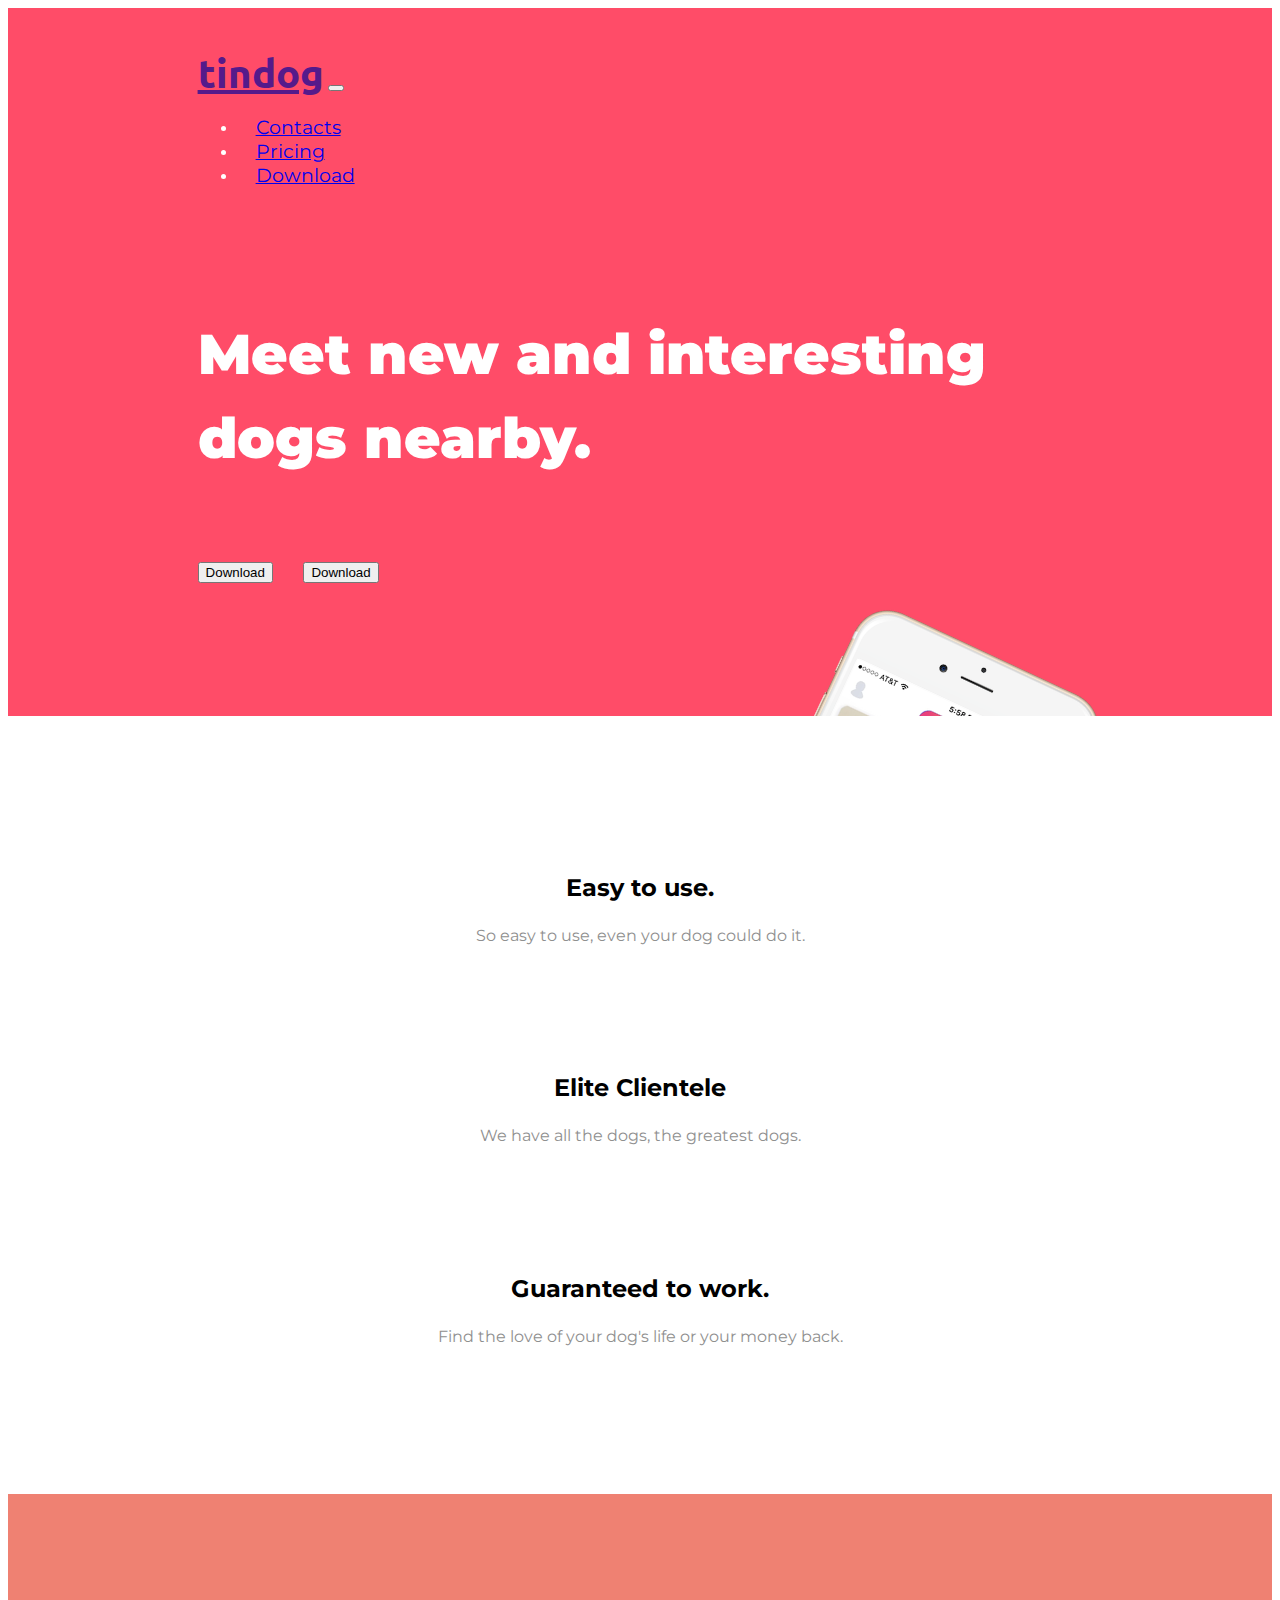
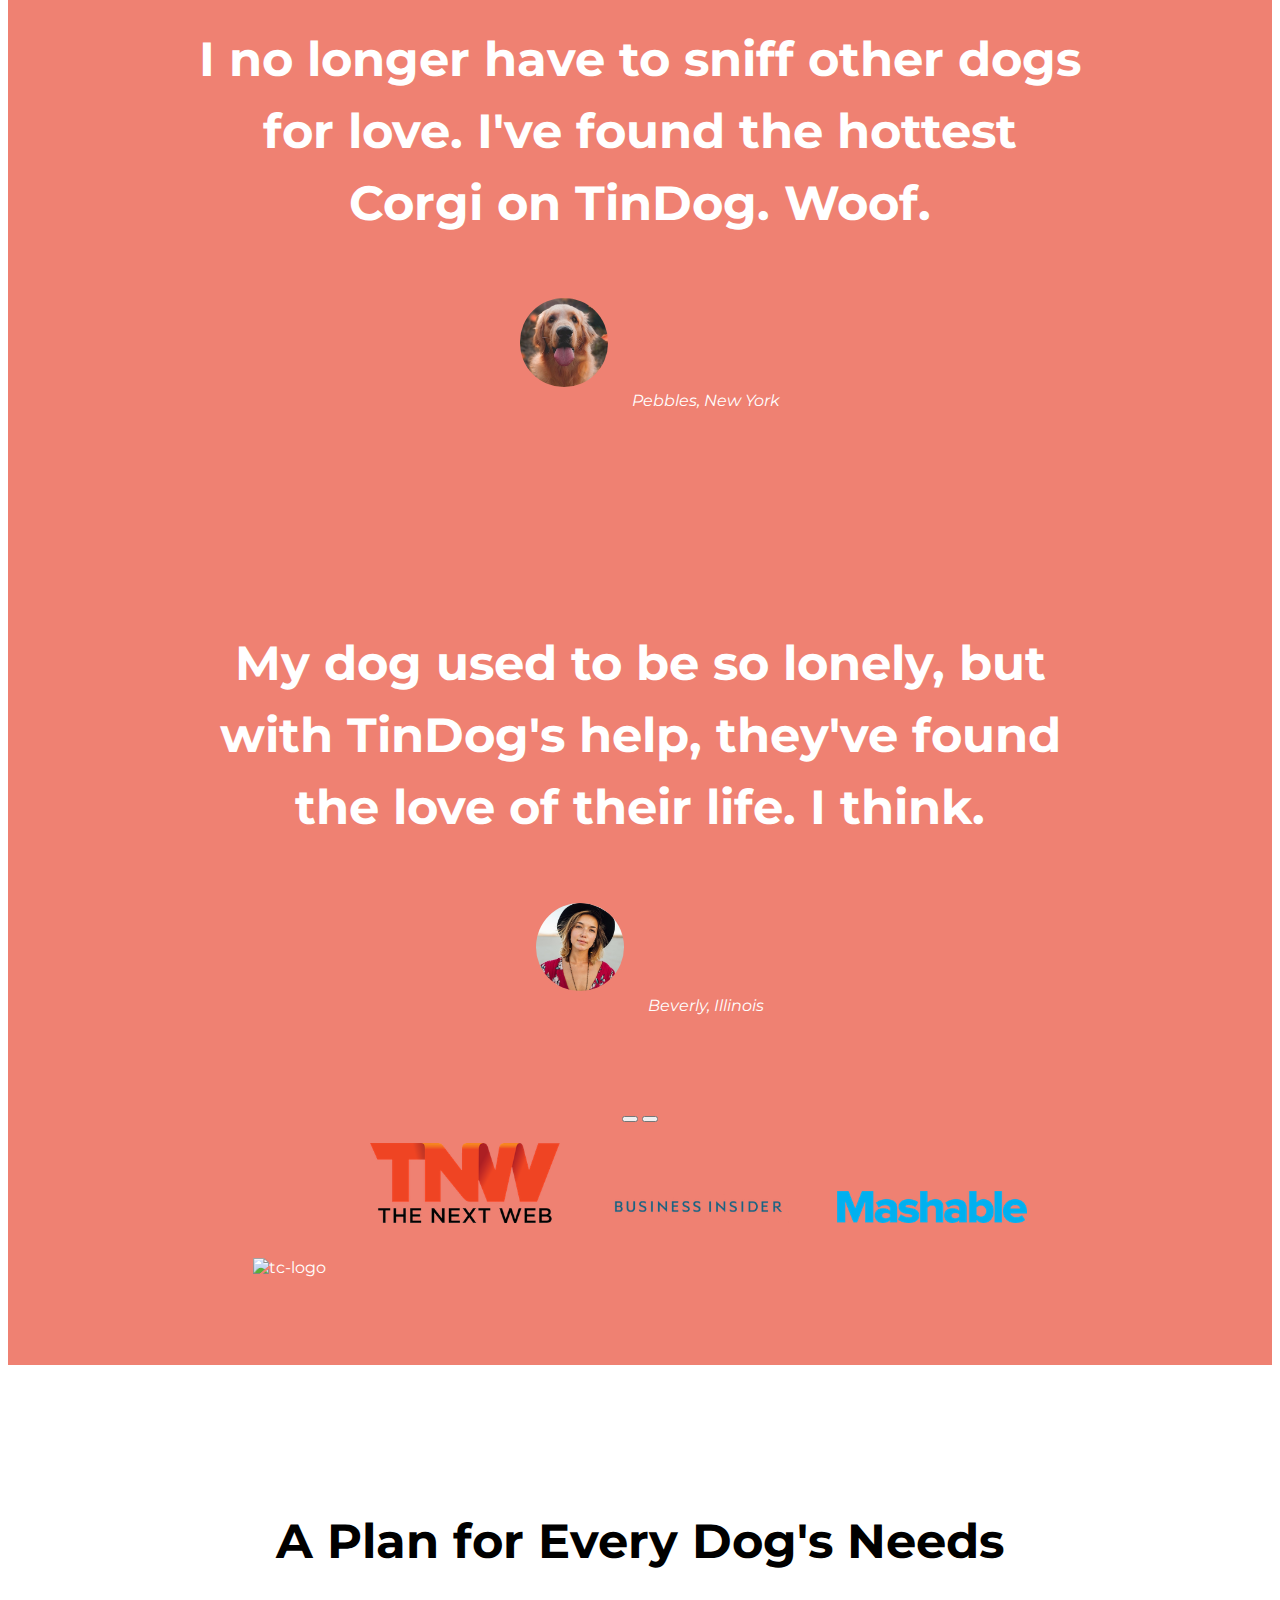
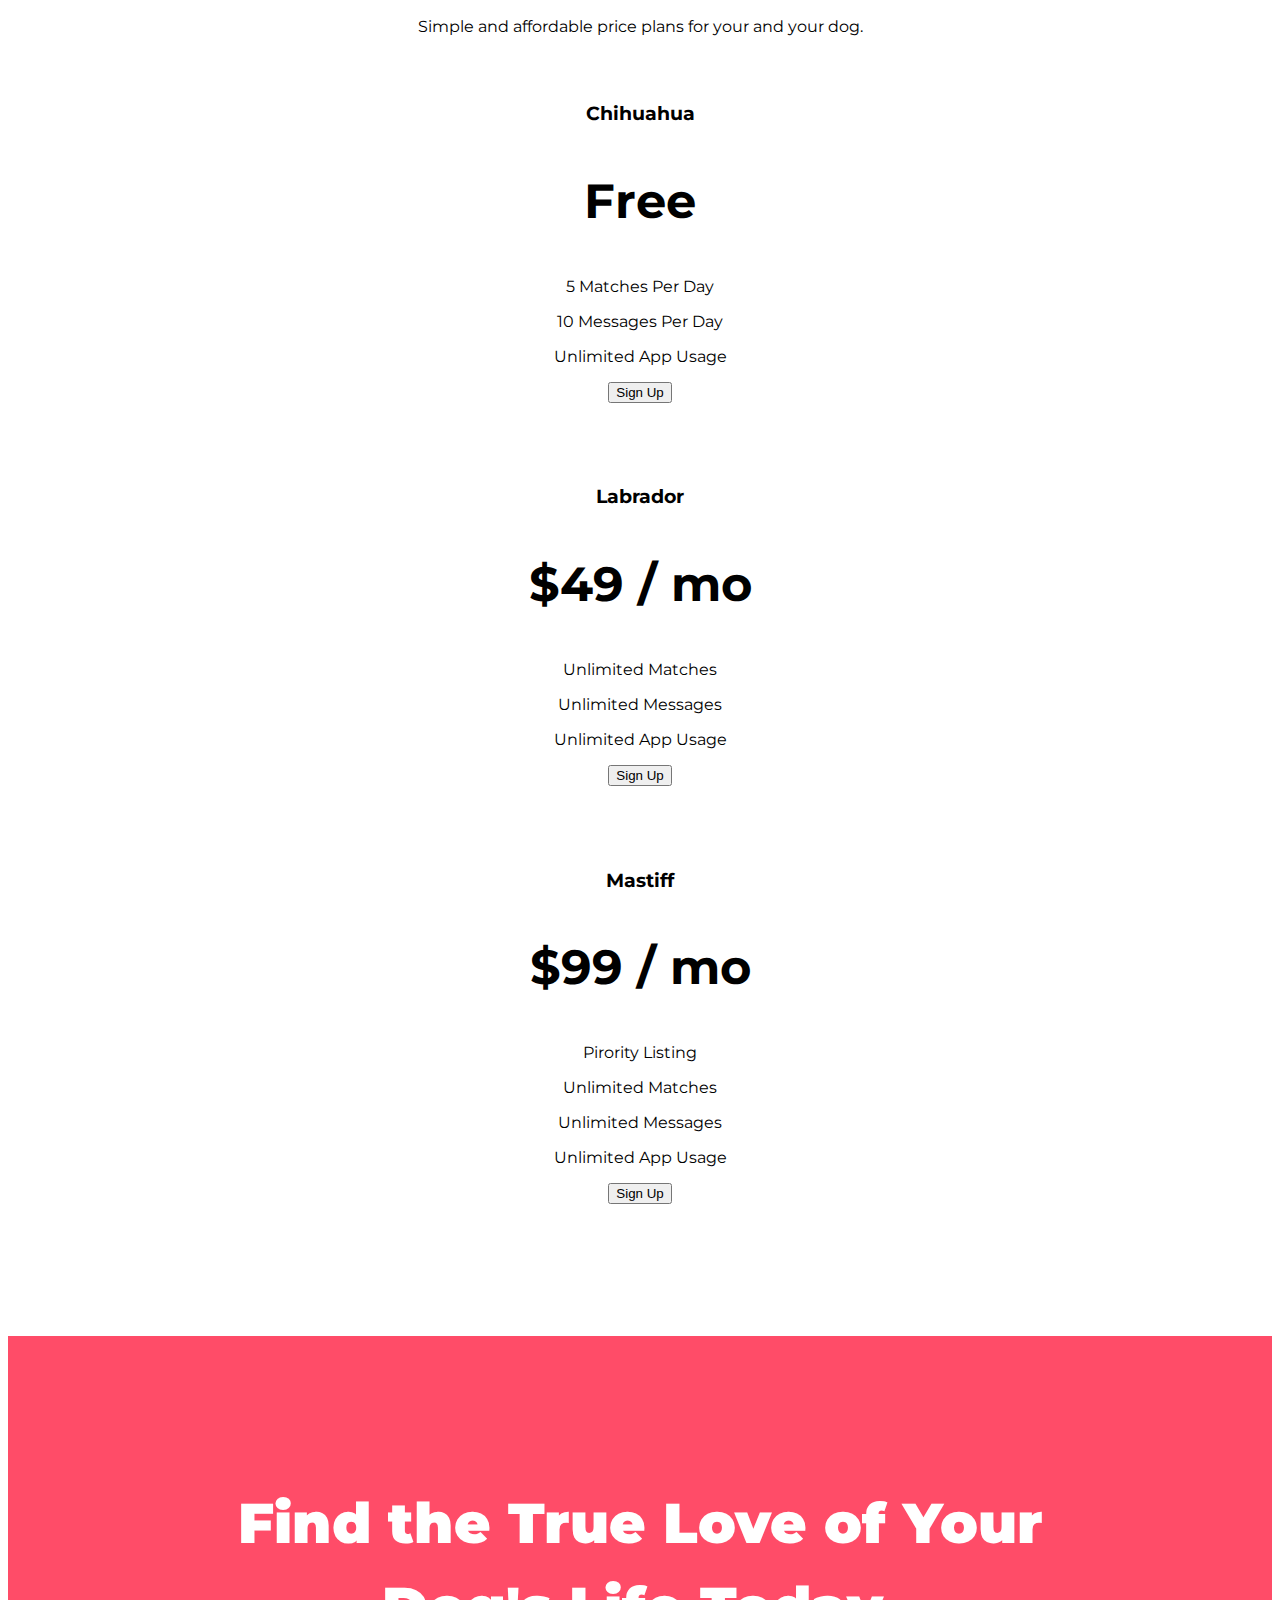
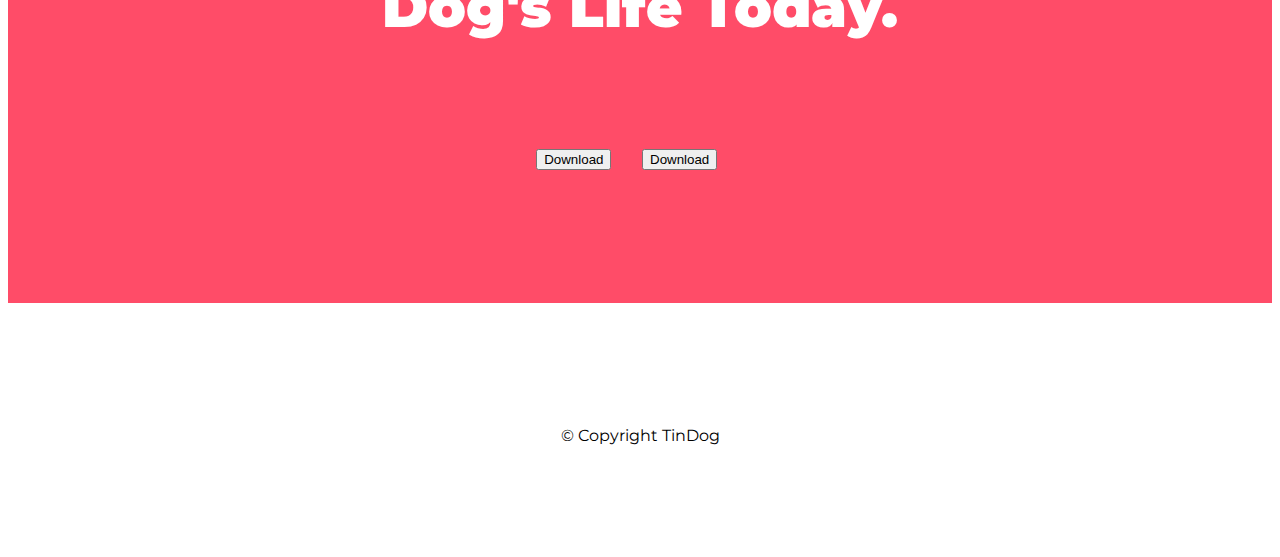
==== index.html @ afb626b0 "Add files via upload" ====
<!DOCTYPE html>
<html>

<head>
  <meta charset="utf-8">
  <meta name="viewport" content="width=device-width, initial-scale=1">
  <title>TinDog</title>

  <!-- Google Fonts -->
  <link href="https://fonts.googleapis.com/css2?family=Montserrat:wght@100;400;900&display=swap" rel="stylesheet">
  <link href="https://fonts.googleapis.com/css2?family=Ubuntu&display=swap" rel="stylesheet">
  <!-- Font Awesome -->
  <script src="https://kit.fontawesome.com/c5eae4b7b6.js" crossorigin="anonymous"></script>


  <!-- Bootstra CDN Links -->
  <link href="https://cdn.jsdelivr.net/npm/bootstrap@5.3.0-alpha1/dist/css/bootstrap.min.css" rel="stylesheet" integrity="sha384-GLhlTQ8iRABdZLl6O3oVMWSktQOp6b7In1Zl3/Jr59b6EGGoI1aFkw7cmDA6j6gD" crossorigin="anonymous">
  <script src="https://cdn.jsdelivr.net/npm/bootstrap@5.3.0-alpha1/dist/js/bootstrap.bundle.min.js" integrity="sha384-w76AqPfDkMBDXo30jS1Sgez6pr3x5MlQ1ZAGC+nuZB+EYdgRZgiwxhTBTkF7CXvN" crossorigin="anonymous"></script>


  <!-- CSS Stylesheet -->
  <link rel="stylesheet" href="css/styles.css">
</head>

<body>

  <section class="colored-section" id="title">

    <div class="container-fluid">


      <!-- Nav Bar -->
      <nav class="navbar navbar-expand-lg navbar-dark">
        <a class="navbar-brand" href="">tindog</a>
        <button class="navbar-toggler" type="button" data-bs-toggle="collapse" data-bs-target="#navbarTogglerDemo02" aria-controls="navbarTogglerDemo02" aria-expanded="false" aria-label="Toggle navigation">
          <span class="navbar-toggler-icon"></span>
        </button>
        <div class="collapse navbar-collapse" id="navbarTogglerDemo02">

          <ul class="navbar-nav ms-auto">
            <li class="nav-item">
              <a class="nav-link" href="#footer">Contacts</a>
            </li>
            <li class="nav-item">
              <a class="nav-link" href="#pricing">Pricing</a>
            </li>
            <li class="nav-item">
              <a class="nav-link" href="#cta">Download</a>
            </li>
          </ul>
        </div>
      </nav>



      <!-- Title -->

      <div class="row">

        <div class="col-lg-6">
          <h1 class="big-heading">Meet new and interesting dogs nearby.</h1>
          <button type="button" class="btn btn-dark btn-lg download-button"><i class="fa-brands fa-apple"></i> Download</button>
          <button type="button" class="btn btn-outline-light btn-lg download-button"><i class="fa-brands fa-google-play"></i> Download</button>
        </div>

        <div class="col-lg-6">
          <img class="title-image" src="images/iphone6.png" alt="iphone-mockup">
        </div>

      </div>

    </div>
  </section>


  <!-- Features -->

  <section class="white-section" id="features">

    <div class="container-fluid">


      <div class="row">

        <div class="feature-box col-lg-4">
          <!-- Check-circle Font Awesome -->
          <i class="fa-solid fa-circle-check fa-4x feature-icon"></i>
          <h3 class="feature-heading">Easy to use.</h3>
          <p class="feature-description">So easy to use, even your dog could do it.</p>
        </div>

        <div class="feature-box col-lg-4">
          <i class="fa-solid fa-bullseye fa-4x feature-icon"></i>
          <h3 class="feature-heading">Elite Clientele</h3>
          <p class="feature-description">We have all the dogs, the greatest dogs.</p>
        </div>

        <div class="feature-box col-lg-4">
          <i class="fa-solid fa-heart fa-4x feature-icon"></i>
          <h3 class="feature-heading">Guaranteed to work.</h3>
          <p class="feature-description">Find the love of your dog's life or your money back.</p>
        </div>

      </div>
    </div>
  </section>


  <!-- Testimonials -->

  <section class="colored-section" id="testimonials">

    <div id="testimonial-carousel" class="carousel slide" data-bs-ride="false">
      <div class="carousel-inner">
        <div class="carousel-item active container-fluid">

          <h2 class="testimonial-text">I no longer have to sniff other dogs for love. I've found the hottest Corgi on TinDog. Woof.</h2>
          <img class="testimonial-image" src="images/dog-img.jpg" alt="dog-profile">
          <em>Pebbles, New York</em>

        </div>
        <div class="carousel-item container-fluid">

          <h2 class="testimonial-text">My dog used to be so lonely, but with TinDog's help, they've found the love of their life. I think.</h2>
          <img class="testimonial-image" src="images/lady-img.jpg" alt="lady-profile">
          <em>Beverly, Illinois</em>

        </div>

      </div>
      <button class="carousel-control-prev" type="button" data-bs-target="#testimonial-carousel" data-bs-slide="prev">
        <span class="carousel-control-prev-icon"></span>
      </button>
      <button class="carousel-control-next" type="button" data-bs-target="#testimonial-carousel" data-bs-slide="next">
        <span class="carousel-control-next-icon"></span>
      </button>

    </div>

  </section>


  <!-- Press -->

  <section class="colored-section" id="press">
    <img class="press-logo" src="images/techcrunch.png" alt="tc-logo">
    <img class="press-logo" src="images/tnw.png" alt="tnw-logo">
    <img class="press-logo" src="images/bizinsider.png" alt="biz-insider-logo">
    <img class="press-logo" src="images/mashable.png" alt="mashable-logo">

  </section>


  <!-- Pricing -->

  <section class="white-section" id="pricing">

    <h2 class="section-heading">A Plan for Every Dog's Needs</h2>
    <p>Simple and affordable price plans for your and your dog.</p>

    <div class="row">
      <div class="pricingColumn col-lg-4 col-md-6">
        <div class="card">
          <div class="card-header">
            <h3>Chihuahua</h3>
          </div>
          <div class="card-body">
            <h2 class="price-text">Free</h2>
            <p>5 Matches Per Day</p>
            <p>10 Messages Per Day</p>
            <p>Unlimited App Usage</p>
            <div class="d-grid">
              <button class="btn btn-lg btn-block btn-outline-dark" type="button">Sign Up</button>
            </div>

          </div>
        </div>
      </div>

      <div class="pricingColumn col-lg-4 col-md-6">
        <div class="card">
          <div class="card-header">
            <h3>Labrador</h3>
          </div>
          <div class="card-body">
            <h2 class="price-text">$49 / mo</h2>
            <p>Unlimited Matches</p>
            <p>Unlimited Messages</p>
            <p>Unlimited App Usage</p>
            <div class="d-grid">
              <button class="btn btn-lg btn-block btn-dark" type="button">Sign Up</button>
            </div>

          </div>
        </div>
      </div>

      <div class="pricingColumn col-lg-4">
        <div class="card">
          <div class="card-header">
            <h3>Mastiff</h3>
          </div>
          <div class="card-body">
            <h2 class="price-text">$99 / mo</h2>
            <p>Pirority Listing</p>
            <p>Unlimited Matches</p>
            <p>Unlimited Messages</p>
            <p>Unlimited App Usage</p>
            <div class="d-grid ">
              <button class="btn btn-lg btn-block btn-dark" type="button">Sign Up</button>
            </div>

          </div>
        </div>
      </div>


    </div>
  </section>


  <!-- Call to Action -->

  <section class="colored-section" id="cta">
    <div class="container-fluid">


      <h3 class="big-heading">Find the True Love of Your Dog's Life Today.</h3>
      <button class="btn btn-dark btn-lg download-button" type="button"><i class="fa-brands fa-apple"></i> Download</button>
      <button class="btn btn-outline-light btn-lg download-button" type="button"><i class="fa-brands fa-google-play"></i> Download</button>

    </div>
  </section>


  <!-- Footer -->

  <footer class="white-section" id="footer">
    <div class="container-fluid">


      <div class="footer-fonti-con">
        <i class="fa-brands fa-twitter footer-icon"></i>
        <i class="fa-brands fa-instagram footer-icon"></i>
        <i class="fa-brands fa-facebook-f footer-icon"></i>
        <i class="fa-sharp fa-solid fa-envelope footer-icon"></i>
      </div>
      <p>© Copyright TinDog</p>
    </div>
  </footer>

  <!-- <script src="https://cdn.jsdelivr.net/npm/@popperjs/core@2.11.5/dist/umd/popper.min.js" integrity="sha384-Xe+8cL9oJa6tN/veChSP7q+mnSPaj5Bcu9mPX5F5xIGE0DVittaqT5lorf0EI7Vk" crossorigin="anonymous"></script>
  <script src="https://cdn.jsdelivr.net/npm/bootstrap@5.2.0/dist/js/bootstrap.min.js" integrity="sha384-ODmDIVzN+pFdexxHEHFBQH3/9/vQ9uori45z4JjnFsRydbmQbmL5t1tQ0culUzyK" crossorigin="anonymous"></script> -->
</body>

</html>
---- css/styles.css ----
body{
  font-family: 'Montserrat', sans-serif;
  text-align: center;
}

h1, h2, h3, h4, h5, h6{
  font-family: 'Montserrat', sans-serif;
  font-weight: bold;
}

/* Headings */
.big-heading {
  font-family: 'Montserrat', sans-serif;
  font-size: 3.5rem;
  line-height: 1.5;
  font-weight: 900;
}

.section-heading {
  font-size: 3rem;
  line-height: 1.5;
}

.container-fluid{
  padding: 7% 15%;
}

/* Download Button */
.download-button{
  margin: 5% 3% 5% 0%;
}

/* Sections */

.colored-section {
  background-color: #ff4c68;
  color: #fff;
}

.white-section {
  background-color: #fff;
}

/* Naviation Bar */

.navbar{
  padding: 0 0 4.5rem;
}

.navbar-brand{
  font-family: 'Ubuntu';
  font-size: 2.5rem;
  font-weight: bold;
}

.nav-item{
  padding: 0 18px;
}

.nav-link{
  font-size: 1.2rem;
  font-family: 'Montserrat', sans-serif;
  font-weight: light;
}

/* Title Section */

#title .container-fluid {
  padding: 3% 15% 7%;
  text-align: left;
}

/* Title Image */

.title-image {
  width: 21%;
  transform: rotate(25deg);
  position: absolute;
  right: 21%;
}


/* Feature Section */
#features{
  position: relative;
  /* z-index: 1;  as features section is positioned and it comes later in HTML flow so no need to assign z*/
}

.feature-box {
  padding: 5% 8%;
}

/* Feature Icon */
.feature-icon{
  color: #ef8172;
  margin-bottom: 1rem;
}
.feature-heading {
  font-size: 1.5rem;
}
.feature-icon:hover {
  color: #ff4c68;
}

/* Feature-description */
.feature-description{
  color: #8f8f8f;
}

/* Testimonial Section */
#testimonials {
  background-color: #ef8172;
}

.testimonial-text {
  font-size: 3rem;
  line-height: 1.5;
}

.testimonial-image {
  width: 10%;
  border-radius: 100%;
  margin: 20px;
}

#press {
  background-color: #ef8172;
  padding-bottom: 3%;
}

.press-logo {
  width: 15%;
  margin: 20px 20px 50px;
}

/* Pricing Section */
#pricing {
  padding: 100px;
}

.price-text {
  font-size: 3rem;
  line-height: 1.5;
}

.pricingColumn {
  padding: 3% 2%;
}

/* CTA Section */


/* Footer Section */


.footer-icon {
  padding: 10px 12px 20px;
}

/* Media Query */
@media (max-width: 1036px) {

  #title {
    text-align: center;
  }

  .title-image {
    position: static;
    width: 60%;
    transform: rotate(0);
  }
}
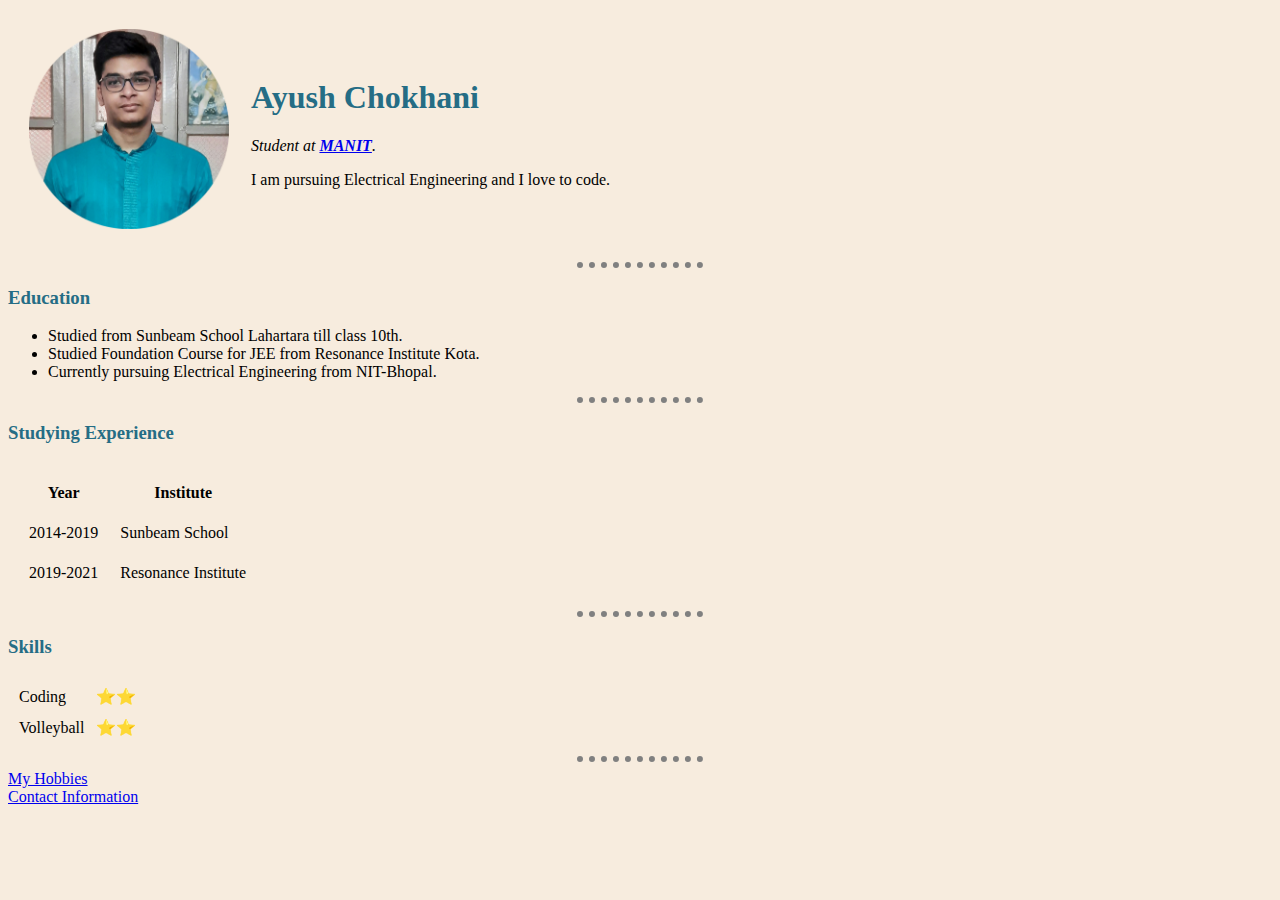
==== commit d8ae5d2e: "Add files via upload" ====
--- a/index.html
+++ b/index.html
@@ -1,256 +1,64 @@
 <!DOCTYPE html>
-<html>
+<html lang="en" dir="ltr">
 
 <head>
   <meta charset="utf-8">
-  <meta name="viewport" content="width=device-width, initial-scale=1">
-  <title>TinDog</title>
-
-  <!-- Google Fonts -->
-  <link href="https://fonts.googleapis.com/css2?family=Montserrat:wght@100;400;900&display=swap" rel="stylesheet">
-  <link href="https://fonts.googleapis.com/css2?family=Ubuntu&display=swap" rel="stylesheet">
-  <!-- Font Awesome -->
-  <script src="https://kit.fontawesome.com/c5eae4b7b6.js" crossorigin="anonymous"></script>
-
-
-  <!-- Bootstra CDN Links -->
-  <link href="https://cdn.jsdelivr.net/npm/bootstrap@5.3.0-alpha1/dist/css/bootstrap.min.css" rel="stylesheet" integrity="sha384-GLhlTQ8iRABdZLl6O3oVMWSktQOp6b7In1Zl3/Jr59b6EGGoI1aFkw7cmDA6j6gD" crossorigin="anonymous">
-  <script src="https://cdn.jsdelivr.net/npm/bootstrap@5.3.0-alpha1/dist/js/bootstrap.bundle.min.js" integrity="sha384-w76AqPfDkMBDXo30jS1Sgez6pr3x5MlQ1ZAGC+nuZB+EYdgRZgiwxhTBTkF7CXvN" crossorigin="anonymous"></script>
-
-
-  <!-- CSS Stylesheet -->
+  <title>Ayush's Personal Site</title>
   <link rel="stylesheet" href="css/styles.css">
 </head>
 
 <body>
-
-  <section class="colored-section" id="title">
-
-    <div class="container-fluid">
-
-
-      <!-- Nav Bar -->
-      <nav class="navbar navbar-expand-lg navbar-dark">
-        <a class="navbar-brand" href="">tindog</a>
-        <button class="navbar-toggler" type="button" data-bs-toggle="collapse" data-bs-target="#navbarTogglerDemo02" aria-controls="navbarTogglerDemo02" aria-expanded="false" aria-label="Toggle navigation">
-          <span class="navbar-toggler-icon"></span>
-        </button>
-        <div class="collapse navbar-collapse" id="navbarTogglerDemo02">
-
-          <ul class="navbar-nav ms-auto">
-            <li class="nav-item">
-              <a class="nav-link" href="#footer">Contacts</a>
-            </li>
-            <li class="nav-item">
-              <a class="nav-link" href="#pricing">Pricing</a>
-            </li>
-            <li class="nav-item">
-              <a class="nav-link" href="#cta">Download</a>
-            </li>
-          </ul>
-        </div>
-      </nav>
-
-
-
-      <!-- Title -->
-
-      <div class="row">
-
-        <div class="col-lg-6">
-          <h1 class="big-heading">Meet new and interesting dogs nearby.</h1>
-          <button type="button" class="btn btn-dark btn-lg download-button"><i class="fa-brands fa-apple"></i> Download</button>
-          <button type="button" class="btn btn-outline-light btn-lg download-button"><i class="fa-brands fa-google-play"></i> Download</button>
-        </div>
-
-        <div class="col-lg-6">
-          <img class="title-image" src="images/iphone6.png" alt="iphone-mockup">
-        </div>
-
-      </div>
-
-    </div>
-  </section>
-
-
-  <!-- Features -->
-
-  <section class="white-section" id="features">
-
-    <div class="container-fluid">
-
-
-      <div class="row">
-
-        <div class="feature-box col-lg-4">
-          <!-- Check-circle Font Awesome -->
-          <i class="fa-solid fa-circle-check fa-4x feature-icon"></i>
-          <h3 class="feature-heading">Easy to use.</h3>
-          <p class="feature-description">So easy to use, even your dog could do it.</p>
-        </div>
-
-        <div class="feature-box col-lg-4">
-          <i class="fa-solid fa-bullseye fa-4x feature-icon"></i>
-          <h3 class="feature-heading">Elite Clientele</h3>
-          <p class="feature-description">We have all the dogs, the greatest dogs.</p>
-        </div>
-
-        <div class="feature-box col-lg-4">
-          <i class="fa-solid fa-heart fa-4x feature-icon"></i>
-          <h3 class="feature-heading">Guaranteed to work.</h3>
-          <p class="feature-description">Find the love of your dog's life or your money back.</p>
-        </div>
-
-      </div>
-    </div>
-  </section>
-
-
-  <!-- Testimonials -->
-
-  <section class="colored-section" id="testimonials">
-
-    <div id="testimonial-carousel" class="carousel slide" data-bs-ride="false">
-      <div class="carousel-inner">
-        <div class="carousel-item active container-fluid">
-
-          <h2 class="testimonial-text">I no longer have to sniff other dogs for love. I've found the hottest Corgi on TinDog. Woof.</h2>
-          <img class="testimonial-image" src="images/dog-img.jpg" alt="dog-profile">
-          <em>Pebbles, New York</em>
-
-        </div>
-        <div class="carousel-item container-fluid">
-
-          <h2 class="testimonial-text">My dog used to be so lonely, but with TinDog's help, they've found the love of their life. I think.</h2>
-          <img class="testimonial-image" src="images/lady-img.jpg" alt="lady-profile">
-          <em>Beverly, Illinois</em>
-
-        </div>
-
-      </div>
-      <button class="carousel-control-prev" type="button" data-bs-target="#testimonial-carousel" data-bs-slide="prev">
-        <span class="carousel-control-prev-icon"></span>
-      </button>
-      <button class="carousel-control-next" type="button" data-bs-target="#testimonial-carousel" data-bs-slide="next">
-        <span class="carousel-control-next-icon"></span>
-      </button>
-
-    </div>
-
-  </section>
-
-
-  <!-- Press -->
-
-  <section class="colored-section" id="press">
-    <img class="press-logo" src="images/techcrunch.png" alt="tc-logo">
-    <img class="press-logo" src="images/tnw.png" alt="tnw-logo">
-    <img class="press-logo" src="images/bizinsider.png" alt="biz-insider-logo">
-    <img class="press-logo" src="images/mashable.png" alt="mashable-logo">
-
-  </section>
-
-
-  <!-- Pricing -->
-
-  <section class="white-section" id="pricing">
-
-    <h2 class="section-heading">A Plan for Every Dog's Needs</h2>
-    <p>Simple and affordable price plans for your and your dog.</p>
-
-    <div class="row">
-      <div class="pricingColumn col-lg-4 col-md-6">
-        <div class="card">
-          <div class="card-header">
-            <h3>Chihuahua</h3>
-          </div>
-          <div class="card-body">
-            <h2 class="price-text">Free</h2>
-            <p>5 Matches Per Day</p>
-            <p>10 Messages Per Day</p>
-            <p>Unlimited App Usage</p>
-            <div class="d-grid">
-              <button class="btn btn-lg btn-block btn-outline-dark" type="button">Sign Up</button>
-            </div>
-
-          </div>
-        </div>
-      </div>
-
-      <div class="pricingColumn col-lg-4 col-md-6">
-        <div class="card">
-          <div class="card-header">
-            <h3>Labrador</h3>
-          </div>
-          <div class="card-body">
-            <h2 class="price-text">$49 / mo</h2>
-            <p>Unlimited Matches</p>
-            <p>Unlimited Messages</p>
-            <p>Unlimited App Usage</p>
-            <div class="d-grid">
-              <button class="btn btn-lg btn-block btn-dark" type="button">Sign Up</button>
-            </div>
-
-          </div>
-        </div>
-      </div>
-
-      <div class="pricingColumn col-lg-4">
-        <div class="card">
-          <div class="card-header">
-            <h3>Mastiff</h3>
-          </div>
-          <div class="card-body">
-            <h2 class="price-text">$99 / mo</h2>
-            <p>Pirority Listing</p>
-            <p>Unlimited Matches</p>
-            <p>Unlimited Messages</p>
-            <p>Unlimited App Usage</p>
-            <div class="d-grid ">
-              <button class="btn btn-lg btn-block btn-dark" type="button">Sign Up</button>
-            </div>
-
-          </div>
-        </div>
-      </div>
-
-
-    </div>
-  </section>
-
-
-  <!-- Call to Action -->
-
-  <section class="colored-section" id="cta">
-    <div class="container-fluid">
-
-
-      <h3 class="big-heading">Find the True Love of Your Dog's Life Today.</h3>
-      <button class="btn btn-dark btn-lg download-button" type="button"><i class="fa-brands fa-apple"></i> Download</button>
-      <button class="btn btn-outline-light btn-lg download-button" type="button"><i class="fa-brands fa-google-play"></i> Download</button>
-
-    </div>
-  </section>
-
-
-  <!-- Footer -->
-
-  <footer class="white-section" id="footer">
-    <div class="container-fluid">
-
-
-      <div class="footer-fonti-con">
-        <i class="fa-brands fa-twitter footer-icon"></i>
-        <i class="fa-brands fa-instagram footer-icon"></i>
-        <i class="fa-brands fa-facebook-f footer-icon"></i>
-        <i class="fa-sharp fa-solid fa-envelope footer-icon"></i>
-      </div>
-      <p>© Copyright TinDog</p>
-    </div>
-  </footer>
-
-  <!-- <script src="https://cdn.jsdelivr.net/npm/@popperjs/core@2.11.5/dist/umd/popper.min.js" integrity="sha384-Xe+8cL9oJa6tN/veChSP7q+mnSPaj5Bcu9mPX5F5xIGE0DVittaqT5lorf0EI7Vk" crossorigin="anonymous"></script>
-  <script src="https://cdn.jsdelivr.net/npm/bootstrap@5.2.0/dist/js/bootstrap.min.js" integrity="sha384-ODmDIVzN+pFdexxHEHFBQH3/9/vQ9uori45z4JjnFsRydbmQbmL5t1tQ0culUzyK" crossorigin="anonymous"></script> -->
+  <table cellspacing="20">
+    <tr>
+      <td><img src="ayush.jpg" alt="Ayush's picture" height="200"></td>
+      <td><h1>Ayush Chokhani</h1>
+      <p><em>Student at <strong><a href="http://www.manit.ac.in/">MANIT</a></strong>.</em></p>
+      <p>I am pursuing Electrical Engineering and I love to code.</p></td>
+    </tr>
+  </table>
+  <hr>
+  <h3>Education</h3>
+  <ul>
+    <li>Studied from Sunbeam School Lahartara till class 10th.</li>
+    <li>Studied Foundation Course for JEE from Resonance Institute Kota.</li>
+    <li>Currently pursuing Electrical Engineering from NIT-Bhopal.</li>
+  </ul>
+  <hr>
+  <h3>Studying Experience</h3>
+  <table cellspacing="20">
+    <thead>
+      <tr>
+        <th>Year</th>
+        <th>Institute</th>
+      </tr>
+    </thead>
+    <tbody>
+      <tr>
+        <td>2014-2019</td>
+        <td>Sunbeam School</td>
+      </tr>
+      <tr>
+        <td>2019-2021</td>
+        <td>Resonance Institute</td>
+      </tr>
+    </tbody>
+  </table>
+  <hr>
+  <h3>Skills</h3>
+  <table cellspacing="10">
+    <tr>
+      <td>Coding</td>
+      <td>⭐⭐</td>
+    </tr>
+    <tr>
+      <td>Volleyball</td>
+      <td>⭐⭐</td>
+    </tr>
+  </table>
+    <hr>
+  <a href="hobbies.html">My Hobbies</a>
+  <br>
+  <a href="contact details.html">Contact Information</a>
 </body>
 
 </html>
--- a/css/styles.css
+++ b/css/styles.css
@@ -1,172 +1,13 @@
-body{
-  font-family: 'Montserrat', sans-serif;
-  text-align: center;
+body {
+  background-color: #F7ECDE;
 }
-
-h1, h2, h3, h4, h5, h6{
-  font-family: 'Montserrat', sans-serif;
-  font-weight: bold;
+hr {
+  border-style: none;
+  border-top-style: dotted;
+  border-width: 6px;
+  width: 10%;
+  border-color: grey;
 }
-
-/* Headings */
-.big-heading {
-  font-family: 'Montserrat', sans-serif;
-  font-size: 3.5rem;
-  line-height: 1.5;
-  font-weight: 900;
+h1,h3{
+  color: #256D85;
 }
-
-.section-heading {
-  font-size: 3rem;
-  line-height: 1.5;
-}
-
-.container-fluid{
-  padding: 7% 15%;
-}
-
-/* Download Button */
-.download-button{
-  margin: 5% 3% 5% 0%;
-}
-
-/* Sections */
-
-.colored-section {
-  background-color: #ff4c68;
-  color: #fff;
-}
-
-.white-section {
-  background-color: #fff;
-}
-
-/* Naviation Bar */
-
-.navbar{
-  padding: 0 0 4.5rem;
-}
-
-.navbar-brand{
-  font-family: 'Ubuntu';
-  font-size: 2.5rem;
-  font-weight: bold;
-}
-
-.nav-item{
-  padding: 0 18px;
-}
-
-.nav-link{
-  font-size: 1.2rem;
-  font-family: 'Montserrat', sans-serif;
-  font-weight: light;
-}
-
-/* Title Section */
-
-#title .container-fluid {
-  padding: 3% 15% 7%;
-  text-align: left;
-}
-
-/* Title Image */
-
-.title-image {
-  width: 21%;
-  transform: rotate(25deg);
-  position: absolute;
-  right: 21%;
-}
-
-
-/* Feature Section */
-#features{
-  position: relative;
-  /* z-index: 1;  as features section is positioned and it comes later in HTML flow so no need to assign z*/
-}
-
-.feature-box {
-  padding: 5% 8%;
-}
-
-/* Feature Icon */
-.feature-icon{
-  color: #ef8172;
-  margin-bottom: 1rem;
-}
-.feature-heading {
-  font-size: 1.5rem;
-}
-.feature-icon:hover {
-  color: #ff4c68;
-}
-
-/* Feature-description */
-.feature-description{
-  color: #8f8f8f;
-}
-
-/* Testimonial Section */
-#testimonials {
-  background-color: #ef8172;
-}
-
-.testimonial-text {
-  font-size: 3rem;
-  line-height: 1.5;
-}
-
-.testimonial-image {
-  width: 10%;
-  border-radius: 100%;
-  margin: 20px;
-}
-
-#press {
-  background-color: #ef8172;
-  padding-bottom: 3%;
-}
-
-.press-logo {
-  width: 15%;
-  margin: 20px 20px 50px;
-}
-
-/* Pricing Section */
-#pricing {
-  padding: 100px;
-}
-
-.price-text {
-  font-size: 3rem;
-  line-height: 1.5;
-}
-
-.pricingColumn {
-  padding: 3% 2%;
-}
-
-/* CTA Section */
-
-
-/* Footer Section */
-
-
-.footer-icon {
-  padding: 10px 12px 20px;
-}
-
-/* Media Query */
-@media (max-width: 1036px) {
-
-  #title {
-    text-align: center;
-  }
-
-  .title-image {
-    position: static;
-    width: 60%;
-    transform: rotate(0);
-  }
-}
